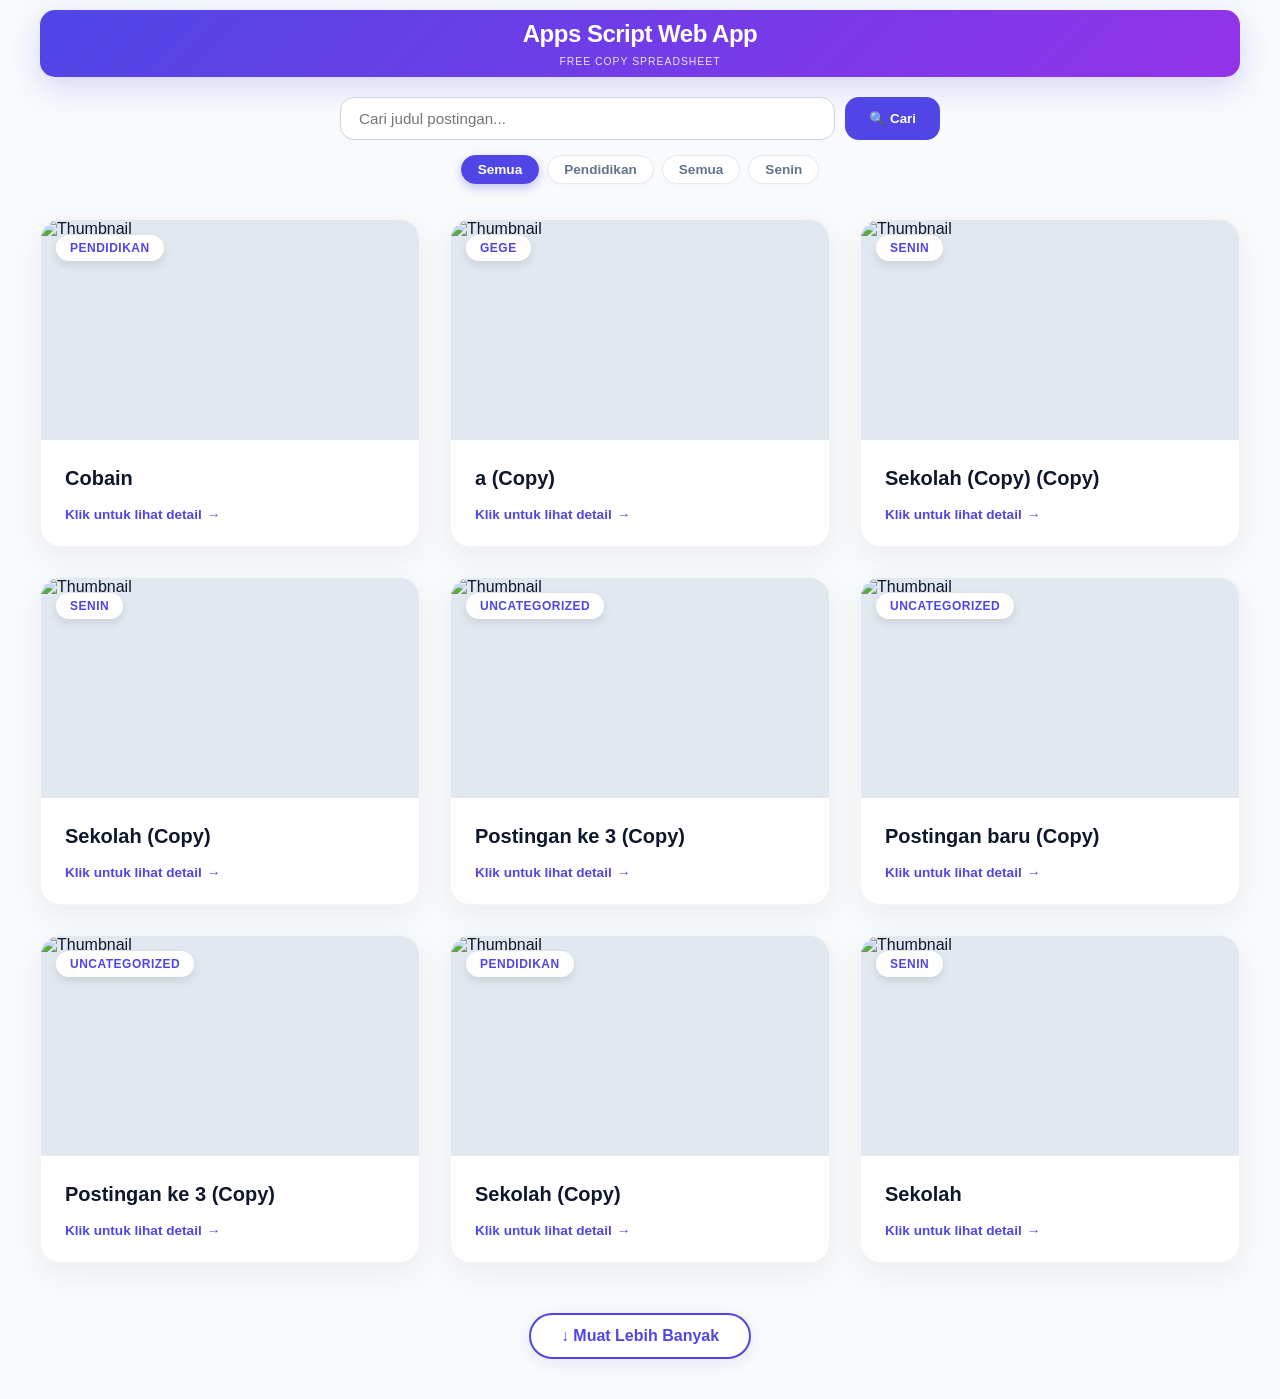
==== index.html @ 71a4f85f "Update index.html" ====
<!DOCTYPE html>
<html lang="id">
<head>
  <meta charset="UTF-8">
  <meta name="viewport" content="width=device-width, initial-scale=1.0">
  <title>Portal Postingan Publik</title>
  <link rel="stylesheet" href="style.css">
</head>
<body>

<div class="container">
  <!-- Header Rounded Super Cantik -->
  <div class="header-box">
    <h1 class="page-title">Apps Script Web App</h1>
    <p class="page-subtitle">Free copy spreadsheet</p>
  </div>

  <!-- Search & Category Pills Section -->
  <div class="filter-section">
    <div class="search-bar-wrapper">
      <div class="search-input-container">
        <input type="text" id="searchInput" class="search-input" placeholder="Cari judul postingan...">
        <button id="clearSearchBtn" class="clear-search-btn" title="Hapus pencarian">✕</button>
      </div>
      <button id="searchBtn" class="search-btn">🔍 Cari</button>
    </div>
    
    <!-- Kategori Bulat Kecil Berjejer -->
    <div class="categories-bar" id="categoriesBar">
      <button class="cat-pill active" onclick="selectCategory('', this)">Semua</button>
    </div>

    <!-- Informasi Hasil Pencarian (Di bawah kategori) -->
    <div id="searchInfo" class="search-info-text" style="display: none;"></div>
  </div>
  
  <div class="grid" id="postsGrid">
    <div class="loading-state">⏳ Sedang memuat data terbaru...</div>
  </div>

  <div class="load-more-container" id="loadMoreContainer" style="display: none;">
    <button class="btn-load-more" onclick="loadMorePosts()">↓ Muat Lebih Banyak</button>
  </div>
</div>

<!-- ========================================= -->
<!-- MODAL FULL SCREEN                         -->
<!-- ========================================= -->
<div class="modal" id="postModal">
  <button class="modal-close" onclick="closeModal()">✕</button>
  
  <div class="modal-content">
    <div class="slideshow-wrapper" id="slideshowWrapper" style="display: none;">
      <div class="slide-main-container" id="slideMainContainer"></div>
      <button class="slide-btn slide-prev" onclick="changeSlide(-1)">❮</button>
      <button class="slide-btn slide-next" onclick="changeSlide(1)">❯</button>
    </div>

    <div class="thumbnail-list" id="thumbnailList"></div>
    
    <h1 class="modal-title" id="modalTitle"></h1>
    <div class="modal-desc" id="modalDesc"></div>
    
    <!-- Container Tombol Aksi Lengkap -->
    <div class="modal-actions">
      <a href="#" target="_blank" class="modal-link" id="modalLink" style="display: none;">🔗 Kunjungi Tautan</a>
      
      <a href="#" target="_blank" class="btn-request-custom" id="requestCustomBtn">
        <svg class="wa-icon" viewBox="0 0 24 24" width="18" height="18" stroke="currentColor" stroke-width="2" fill="none" stroke-linecap="round" stroke-linejoin="round"><path d="M21 11.5a8.38 8.38 0 0 1-.9 3.8 8.5 8.5 0 0 1-7.6 4.7 8.38 8.38 0 0 1-3.8-.9L3 21l1.9-5.7a8.38 8.38 0 0 1-.9-3.8 8.5 8.5 0 0 1 4.7-7.6 8.38 8.38 0 0 1 3.8-.9h.5a8.48 8.48 0 0 1 8 8v.5z"></path></svg>
        Request Custom
      </a>

      <a href="#" target="_blank" class="btn-tutorial" id="tutorialBtn" style="display: none;">
        <svg class="book-icon" viewBox="0 0 24 24" width="18" height="18" stroke="currentColor" stroke-width="2" fill="none" stroke-linecap="round" stroke-linejoin="round"><path d="M4 19.5v-15A2.5 2.5 0 0 1 6.5 2H20v20H6.5a2.5 2.5 0 0 1-2.5-2.5Z"></path><path d="M6.5 2H20v20H6.5A2.5 2.5 0 0 1 4 19.5v-15A2.5 2.5 0 0 1 6.5 2z"></path></svg>
        Cara pasang/salin web app ini
      </a>
    </div>
  </div>
</div>

<!-- ========================================= -->
<!-- LIGHTBOX FULL SCREEN ZOOM (IMAGE VIEWER)  -->
<!-- ========================================= -->
<div class="lightbox-modal" id="lightboxModal">
  <button class="lightbox-close" onclick="closeLightbox()">✕</button>
  <div class="lightbox-img-container">
    <img id="lightboxImg" src="" alt="Zoom Preview">
  </div>
</div>

<script src="script.js"></script>
</body>
</html>
---- style.css ----
:root {
  --primary: #4f46e5;
  --primary-hover: #4338ca;
  --bg-color: #f8fafc;
  --card-bg: #ffffff;
  --text-main: #0f172a;
  --text-muted: #64748b;
  --radius: 20px;
}
body {
  font-family: 'Inter', -apple-system, BlinkMacSystemFont, "Segoe UI", Roboto, sans-serif;
  background-color: var(--bg-color);
  color: var(--text-main);
  margin: 0;
  padding: 0;
  overflow-x: hidden;
}
.container {
  max-width: 1200px;
  margin: 0 auto;
  padding: 10px 20px 40px 20px;
}

.header-box {
  background: linear-gradient(135deg, #4f46e5 0%, #9333ea 100%);
  padding: 10px 10px;
  border-radius: 15px;
  text-align: center;
  color: white;
  box-shadow: 0 10px 30px rgba(79, 70, 229, 0.2);
  margin-bottom: 20px;
}
.page-title {
  font-size: 1.5rem;
  font-weight: 800;
  margin: 0 0 8px 0;
  letter-spacing: -0.5px;
}
.page-subtitle {
  font-size: 0.65rem;
  opacity: 0.85;
  font-weight: 500;
  margin: 0;
  text-transform: uppercase;
  letter-spacing: 1px;
}

.filter-section {
  display: flex;
  flex-direction: column;
  gap: 15px;
  margin-bottom: 35px;
}
.search-bar-wrapper {
  display: flex;
  gap: 10px;
  max-width: 600px;
  margin: 0 auto;
  width: 100%;
}

/* Wrapper untuk Input dan Tombol Silang */
.search-input-container {
  position: relative;
  flex: 1;
  display: flex;
  align-items: center;
}
.search-input {
  width: 100%;
  padding: 12px 40px 12px 18px; /* Padding kanan ditambah agar teks tidak tertutup tombol silang */
  border: 1px solid #cbd5e1;
  border-radius: 14px;
  font-size: 0.95rem;
  outline: none;
  background: white;
  box-shadow: 0 2px 5px rgba(0,0,0,0.02);
  transition: all 0.3s;
}
.search-input:focus {
  border-color: var(--primary);
  box-shadow: 0 0 0 4px rgba(79, 70, 229, 0.15);
}

/* Styling Tombol Silang (Clear) di dalam Input */
.clear-search-btn {
  position: absolute;
  right: 12px;
  background: #e2e8f0;
  border: none;
  color: #64748b;
  width: 22px;
  height: 22px;
  border-radius: 50%;
  font-size: 0.75rem;
  font-weight: bold;
  cursor: pointer;
  display: none; /* Sembunyikan secara default jika kosong */
  align-items: center;
  justify-content: center;
  transition: 0.2s;
}
.clear-search-btn:hover {
  background: #ef4444;
  color: white;
}

.search-btn {
  background: var(--primary);
  color: white;
  border: none;
  padding: 0 24px;
  border-radius: 14px;
  font-weight: bold;
  cursor: pointer;
  transition: 0.2s;
}
.search-btn:hover { background: var(--primary-hover); }

/* Teks Info Hasil Pencarian di Bawah Kategori */
.search-info-text {
  text-align: center;
  font-size: 0.95rem;
  color: var(--text-muted);
  margin-top: 5px;
}

.categories-bar {
  display: flex;
  gap: 8px;
  flex-wrap: wrap;
  justify-content: center;
  max-width: 800px;
  margin: 0 auto;
}
.cat-pill {
  background: white;
  border: 1px solid #e2e8f0;
  color: var(--text-muted);
  padding: 6px 16px;
  border-radius: 30px;
  font-size: 0.85rem;
  font-weight: 600;
  cursor: pointer;
  box-shadow: 0 2px 4px rgba(0,0,0,0.02);
  transition: all 0.2s;
}
.cat-pill:hover {
  border-color: var(--primary);
  color: var(--primary);
}
.cat-pill.active {
  background: var(--primary);
  color: white;
  border-color: var(--primary);
  box-shadow: 0 4px 10px rgba(79, 70, 229, 0.3);
}

.grid {
  display: grid;
  grid-template-columns: 1fr;
  gap: 30px;
}
@media (min-width: 768px) {
  .grid { grid-template-columns: repeat(2, 1fr); }
}
@media (min-width: 1024px) {
  .grid { grid-template-columns: repeat(3, 1fr); }
}

.card {
  background: var(--card-bg);
  border-radius: var(--radius);
  overflow: hidden;
  box-shadow: 0 10px 30px rgba(0,0,0,0.06);
  cursor: pointer;
  transition: all 0.3s cubic-bezier(0.4, 0, 0.2, 1);
  display: flex;
  flex-direction: column;
  border: 1px solid #f1f5f9;
}
.card:hover {
  transform: translateY(-8px);
  box-shadow: 0 20px 40px rgba(79, 70, 229, 0.15);
}

.card-thumb-container {
  width: 100%;
  height: 220px;
  overflow: hidden;
  position: relative;
  background: #e2e8f0;
}
.card-thumb {
  width: 100%;
  height: 100%;
  object-fit: cover;
  transition: transform 0.5s ease;
}
.card:hover .card-thumb {
  transform: scale(1.08);
}

.category-badge {
  position: absolute;
  top: 15px;
  left: 15px;
  background: rgba(255, 255, 255, 0.95);
  backdrop-filter: blur(5px);
  color: var(--primary);
  padding: 6px 14px;
  border-radius: 30px;
  font-size: 0.75rem;
  font-weight: 700;
  box-shadow: 0 4px 10px rgba(0,0,0,0.1);
  text-transform: uppercase;
  letter-spacing: 0.5px;
  z-index: 5; 
}

.card-content {
  padding: 24px;
  display: flex;
  flex-direction: column;
  flex-grow: 1;
}
.card-title {
  font-size: 1.25rem;
  font-weight: 700;
  margin: 0 0 15px 0;
  line-height: 1.4;
  display: -webkit-box;
  -webkit-line-clamp: 2;
  -webkit-box-orient: vertical;
  overflow: hidden;
}
.card-action-text {
  margin-top: auto;
  font-size: 0.85rem;
  font-weight: 600;
  color: var(--primary);
  display: flex;
  align-items: center;
  gap: 5px;
}

.load-more-container {
  text-align: center;
  margin-top: 50px;
}
.btn-load-more {
  background: white;
  color: var(--primary);
  border: 2px solid var(--primary);
  padding: 12px 30px;
  border-radius: 30px;
  font-size: 1rem;
  font-weight: bold;
  cursor: pointer;
  transition: all 0.3s;
  box-shadow: 0 4px 15px rgba(79,70,229,0.1);
}
.btn-load-more:hover {
  background: var(--primary);
  color: white;
  transform: translateY(-2px);
}

.modal {
  position: fixed;
  top: 0; left: 0; width: 100vw; height: 100vh;
  background: var(--card-bg);
  z-index: 9999;
  display: none;
  overflow-y: auto;
  opacity: 0;
  transition: opacity 0.3s ease;
}
.modal.show {
  display: block;
  animation: modalFadeIn 0.4s forwards;
}
@keyframes modalFadeIn {
  0% { opacity: 0; transform: translateY(30px); }
  100% { opacity: 1; transform: translateY(0); }
}

.modal-close {
  position: fixed !important;
  top: 25px !important;
  right: 25px !important;
  background: rgba(15, 23, 42, 0.8) !important;
  color: white !important;
  border: none;
  width: 50px; height: 50px;
  border-radius: 50%;
  font-size: 1.6rem;
  cursor: pointer;
  display: flex; justify-content: center; align-items: center;
  z-index: 99999 !important;
  backdrop-filter: blur(8px);
  transition: all 0.2s;
  box-shadow: 0 5px 20px rgba(0,0,0,0.3);
}
.modal-close:hover {
  background: #ef4444 !important;
  transform: rotate(90deg) scale(1.1);
}

.modal-content {
  max-width: 900px;
  margin: 0 auto;
  padding: 60px 20px;
}

.slideshow-wrapper {
  position: relative;
  width: 100%;
  margin-bottom: 20px;
}
.slide-main-container {
  width: 100%;
  aspect-ratio: 16 / 9;
  border-radius: 20px;
  overflow: hidden;
  background: #e2e8f0;
  box-shadow: 0 15px 30px rgba(0,0,0,0.1);
}
.slide-img {
  width: 100%;
  height: 100%;
  object-fit: cover;
  display: none;
}
.slide-img.active {
  display: block;
  animation: fadeIn 0.4s ease;
}
@keyframes fadeIn { from { opacity: 0; } to { opacity: 1; } }

.slide-btn {
  position: absolute;
  top: 50%;
  transform: translateY(-50%);
  background: rgba(15, 23, 42, 0.6);
  color: white;
  border: none;
  width: 45px; height: 45px;
  border-radius: 50%;
  font-size: 1.2rem;
  cursor: pointer;
  display: flex; align-items: center; justify-content: center;
  backdrop-filter: blur(4px);
  transition: all 0.2s;
  z-index: 10;
}
.slide-btn:hover { background: var(--primary); transform: translateY(-50%) scale(1.1); }
.slide-prev { left: 15px; }
.slide-next { right: 15px; }

.thumbnail-list {
  display: flex;
  gap: 10px;
  overflow-x: auto;
  padding-bottom: 10px;
  margin-bottom: 30px;
  scrollbar-width: thin;
}
.thumb-item {
  width: 75px;
  height: 55px;
  border-radius: 10px;
  overflow: hidden;
  cursor: pointer;
  border: 3px solid transparent;
  opacity: 0.6;
  transition: all 0.2s;
  flex-shrink: 0;
  background: #e2e8f0;
}
.thumb-item img { width: 100%; height: 100%; object-fit: cover; }
.thumb-item:hover { opacity: 0.9; }
.thumb-item.active { border-color: var(--primary); opacity: 1; transform: scale(1.05); }

.modal-title { font-size: 2.2rem; font-weight: 800; margin-bottom: 20px; line-height: 1.3; }
.modal-desc { font-size: 1.1rem; color: #334155; line-height: 1.8; white-space: pre-line; margin-bottom: 40px; }
.modal-link {
  display: inline-block;
  background: linear-gradient(135deg, var(--primary) 0%, #6366f1 100%);
  color: white;
  text-decoration: none;
  padding: 15px 35px;
  border-radius: 30px;
  font-weight: bold;
  font-size: 1.1rem;
  box-shadow: 0 10px 20px rgba(79,70,229,0.3);
  transition: all 0.3s;
}
.modal-link:hover { transform: translateY(-3px); box-shadow: 0 15px 25px rgba(79,70,229,0.4); }

.loading-state { 
  grid-column: 1 / -1; /* Membuat teks kosong/loading berada di tengah mencakup seluruh kolom grid */
  text-align: center; 
  padding: 60px 20px; 
  color: var(--text-muted); 
  font-size: 1.1rem; 
}



/* ========================================= */
/* LIGHTBOX ZOOM FULL SCREEN                 */
/* ========================================= */
.lightbox-modal {
  position: fixed;
  top: 0; left: 0; width: 100vw; height: 100vh;
  background: rgba(15, 23, 42, 0.95);
  z-index: 999999;
  display: none;
  justify-content: center;
  align-items: center;
  opacity: 0;
  transition: opacity 0.3s ease;
}
.lightbox-modal.show {
  display: flex;
  opacity: 1;
}
.lightbox-img-container {
  width: 100%;
  height: 100%;
  overflow: auto; /* Memungkinkan zoom dan scroll di HP */
  display: flex;
  justify-content: center;
  align-items: center;
  padding: 20px;
  box-sizing: border-box;
}
#lightboxImg {
  max-width: 100%;
  max-height: 100%;
  object-fit: contain;
  transition: transform 0.2s ease;
  cursor: zoom-in;
}
.lightbox-close {
  position: fixed;
  top: 25px;
  right: 25px;
  background: rgba(255, 255, 255, 0.2);
  color: white;
  border: none;
  width: 45px; height: 45px;
  border-radius: 50%;
  font-size: 1.5rem;
  cursor: pointer;
  display: flex;
  justify-content: center;
  align-items: center;
  z-index: 1000000;
  backdrop-filter: blur(5px);
  transition: 0.2s;
}
.lightbox-close:hover {
  background: #ef4444;
}
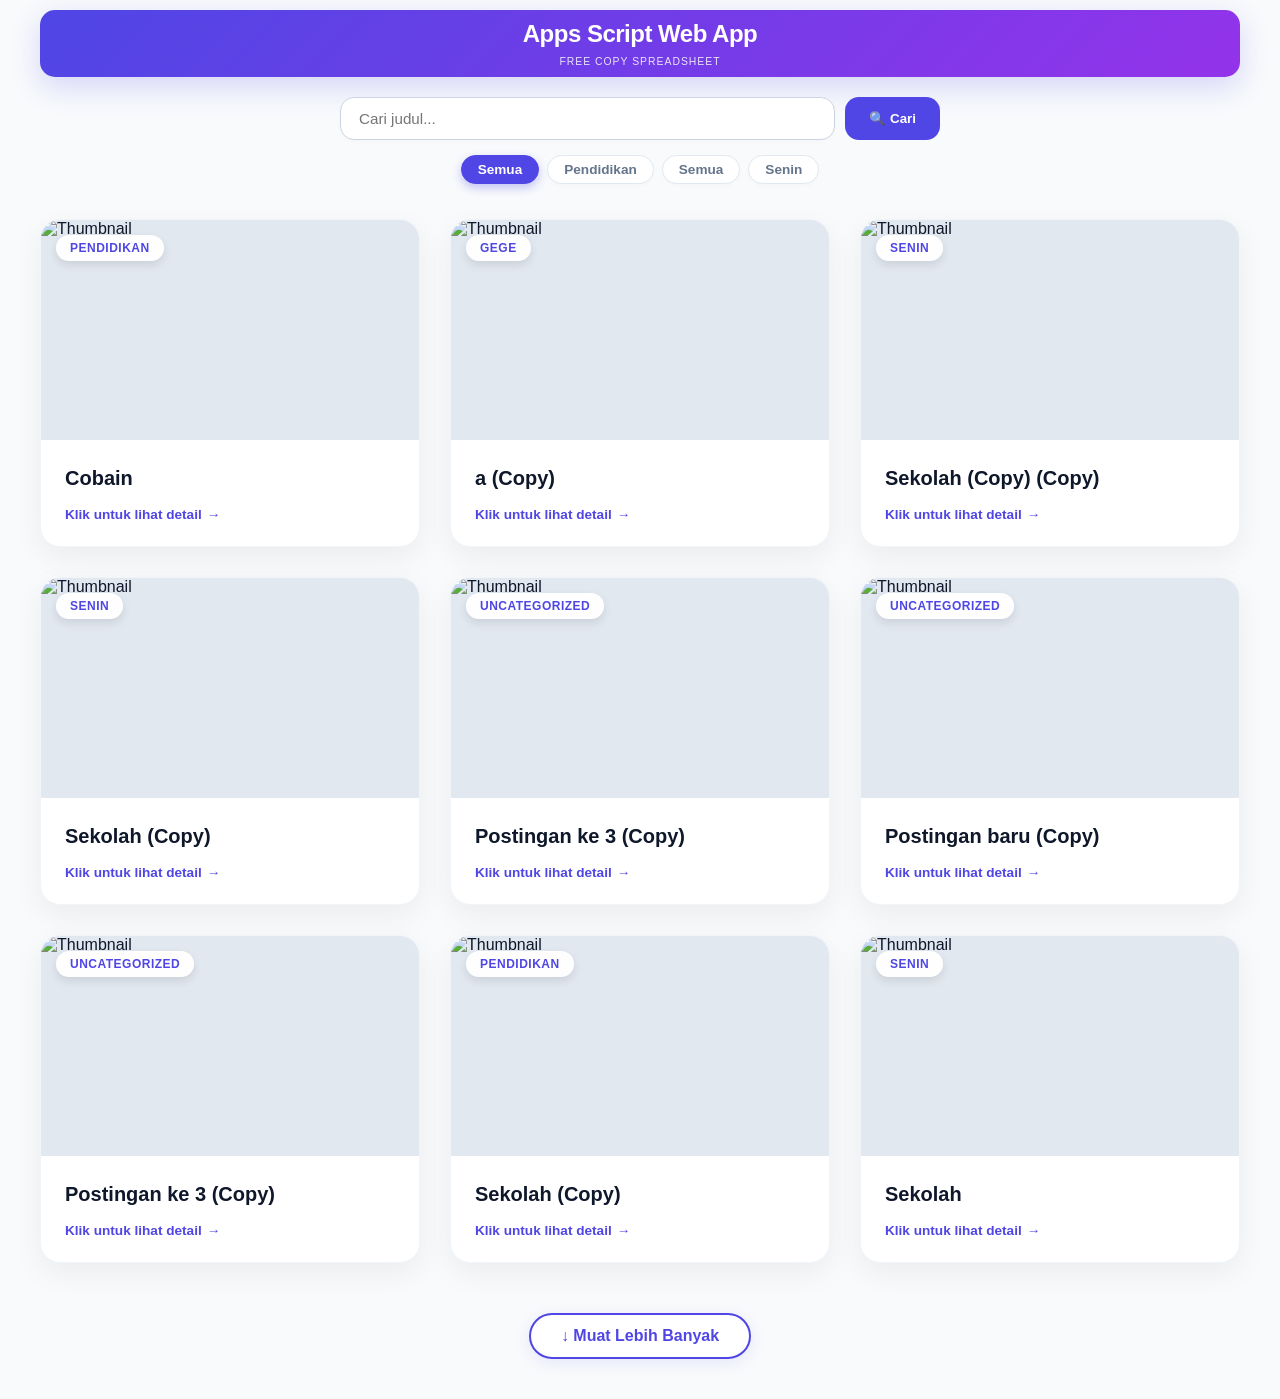
==== commit 699daa37: "Update index.html" ====
--- a/index.html
+++ b/index.html
@@ -3,7 +3,7 @@
 <head>
   <meta charset="UTF-8">
   <meta name="viewport" content="width=device-width, initial-scale=1.0">
-  <title>Portal Postingan Publik</title>
+  <title>Kumpulan App Script Web App</title>
   <link rel="stylesheet" href="style.css">
 </head>
 <body>
@@ -19,7 +19,7 @@
   <div class="filter-section">
     <div class="search-bar-wrapper">
       <div class="search-input-container">
-        <input type="text" id="searchInput" class="search-input" placeholder="Cari judul postingan...">
+        <input type="text" id="searchInput" class="search-input" placeholder="Cari judul...">
         <button id="clearSearchBtn" class="clear-search-btn" title="Hapus pencarian">✕</button>
       </div>
       <button id="searchBtn" class="search-btn">🔍 Cari</button>
@@ -63,15 +63,26 @@
     
     <!-- Container Tombol Aksi Lengkap -->
     <div class="modal-actions">
-      <a href="#" target="_blank" class="modal-link" id="modalLink" style="display: none;">🔗 Kunjungi Tautan</a>
+      <!-- Tombol Kunjungi Tautan dengan Ikon Unduh Gradient SVG -->
+<!-- Tombol Kunjungi Tautan dengan Logo dari Google Drive -->
+      <a href="#" target="_blank" class="modal-link gradient-link" id="modalLink" style="display: none;">
+        <img src="https://lh3.googleusercontent.com/d/1WOo9x17u79cQUgJLemnRoruOZh3N4p8T" alt="Link Icon" class="link-img-icon" width="18" height="18">
+        Pasang WebApp Script ini
+      </a>
       
+      <!-- Tombol Request Custom dengan Logo WhatsApp dari Drive -->
       <a href="#" target="_blank" class="btn-request-custom" id="requestCustomBtn">
-        <svg class="wa-icon" viewBox="0 0 24 24" width="18" height="18" stroke="currentColor" stroke-width="2" fill="none" stroke-linecap="round" stroke-linejoin="round"><path d="M21 11.5a8.38 8.38 0 0 1-.9 3.8 8.5 8.5 0 0 1-7.6 4.7 8.38 8.38 0 0 1-3.8-.9L3 21l1.9-5.7a8.38 8.38 0 0 1-.9-3.8 8.5 8.5 0 0 1 4.7-7.6 8.38 8.38 0 0 1 3.8-.9h.5a8.48 8.48 0 0 1 8 8v.5z"></path></svg>
+        <img src="https://lh3.googleusercontent.com/d/1Utk2XlBymeaVM__9VWyZMHb1spF_wOuO" alt="WhatsApp" class="wa-img-icon" width="18" height="18">
         Request Custom
       </a>
 
+      <!-- Tombol Cara Pasang dengan Ikon Tanda Tanya (?) -->
       <a href="#" target="_blank" class="btn-tutorial" id="tutorialBtn" style="display: none;">
-        <svg class="book-icon" viewBox="0 0 24 24" width="18" height="18" stroke="currentColor" stroke-width="2" fill="none" stroke-linecap="round" stroke-linejoin="round"><path d="M4 19.5v-15A2.5 2.5 0 0 1 6.5 2H20v20H6.5a2.5 2.5 0 0 1-2.5-2.5Z"></path><path d="M6.5 2H20v20H6.5A2.5 2.5 0 0 1 4 19.5v-15A2.5 2.5 0 0 1 6.5 2z"></path></svg>
+        <svg class="question-icon" viewBox="0 0 24 24" width="18" height="18" fill="none" stroke="currentColor" stroke-width="2.5" stroke-linecap="round" stroke-linejoin="round">
+          <circle cx="12" cy="12" r="10"></circle>
+          <path d="M9.09 9a3 3 0 0 1 5.83 1c0 2-3 3-3 3"></path>
+          <line x1="12" y1="17" x2="12.01" y2="17"></line>
+        </svg>
         Cara pasang/salin web app ini
       </a>
     </div>
@@ -79,7 +90,7 @@
 </div>
 
 <!-- ========================================= -->
-<!-- LIGHTBOX FULL SCREEN ZOOM (IMAGE VIEWER)  -->
+<!-- LIGHTBOX FULL SCREEN ZOOM                 -->
 <!-- ========================================= -->
 <div class="lightbox-modal" id="lightboxModal">
   <button class="lightbox-close" onclick="closeLightbox()">✕</button>
--- a/style.css
+++ b/style.css
@@ -59,7 +59,6 @@
   width: 100%;
 }
 
-/* Wrapper untuk Input dan Tombol Silang */
 .search-input-container {
   position: relative;
   flex: 1;
@@ -68,7 +67,7 @@
 }
 .search-input {
   width: 100%;
-  padding: 12px 40px 12px 18px; /* Padding kanan ditambah agar teks tidak tertutup tombol silang */
+  padding: 12px 40px 12px 18px;
   border: 1px solid #cbd5e1;
   border-radius: 14px;
   font-size: 0.95rem;
@@ -82,7 +81,6 @@
   box-shadow: 0 0 0 4px rgba(79, 70, 229, 0.15);
 }
 
-/* Styling Tombol Silang (Clear) di dalam Input */
 .clear-search-btn {
   position: absolute;
   right: 12px;
@@ -95,7 +93,7 @@
   font-size: 0.75rem;
   font-weight: bold;
   cursor: pointer;
-  display: none; /* Sembunyikan secara default jika kosong */
+  display: none;
   align-items: center;
   justify-content: center;
   transition: 0.2s;
@@ -117,7 +115,6 @@
 }
 .search-btn:hover { background: var(--primary-hover); }
 
-/* Teks Info Hasil Pencarian di Bawah Kategori */
 .search-info-text {
   text-align: center;
   font-size: 0.95rem;
@@ -384,29 +381,93 @@
 
 .modal-title { font-size: 2.2rem; font-weight: 800; margin-bottom: 20px; line-height: 1.3; }
 .modal-desc { font-size: 1.1rem; color: #334155; line-height: 1.8; white-space: pre-line; margin-bottom: 40px; }
-.modal-link {
-  display: inline-block;
-  background: linear-gradient(135deg, var(--primary) 0%, #6366f1 100%);
-  color: white;
+
+/* ========================================= */
+/* MODAL ACTIONS (GRADIENT, WA, & TUTORIAL)  */
+/* ========================================= */
+.modal-actions {
+  display: flex;
+  flex-wrap: wrap;
+  gap: 12px;
+  align-items: center;
+  margin-top: 20px;
+}
+
+.gradient-link {
+  display: inline-flex;
+  align-items: center;
+  gap: 8px;
+  background: #ffffff;
+  color: var(--primary);
+  border: 2px solid var(--primary);
   text-decoration: none;
-  padding: 15px 35px;
+  padding: 13px 25px;
   border-radius: 30px;
   font-weight: bold;
-  font-size: 1.1rem;
-  box-shadow: 0 10px 20px rgba(79,70,229,0.3);
+  font-size: 1rem;
+  box-shadow: 0 4px 15px rgba(79, 70, 229, 0.1);
   transition: all 0.3s;
 }
-.modal-link:hover { transform: translateY(-3px); box-shadow: 0 15px 25px rgba(79,70,229,0.4); }
+.gradient-link:hover {
+  background: var(--primary);
+  color: white;
+  transform: translateY(-3px);
+  box-shadow: 0 10px 20px rgba(79, 70, 229, 0.3);
+}
+.gradient-link:hover .download-gradient-icon {
+  stroke: #ffffff;
+}
+
+.btn-request-custom {
+  display: inline-flex;
+  align-items: center;
+  gap: 8px;
+  background: #25d366;
+  color: white;
+  text-decoration: none;
+  padding: 15px 25px;
+  border-radius: 30px;
+  font-weight: bold;
+  font-size: 1rem;
+  box-shadow: 0 10px 20px rgba(37, 211, 102, 0.3);
+  transition: all 0.3s;
+}
+.btn-request-custom:hover {
+  background: #22bf5b;
+  transform: translateY(-3px);
+  box-shadow: 0 15px 25px rgba(37, 211, 102, 0.4);
+}
+.wa-img-icon {
+  object-fit: contain;
+}
+
+.btn-tutorial {
+  display: inline-flex;
+  align-items: center;
+  gap: 8px;
+  background: #0ea5e9;
+  color: white;
+  text-decoration: none;
+  padding: 15px 25px;
+  border-radius: 30px;
+  font-weight: bold;
+  font-size: 1rem;
+  box-shadow: 0 10px 20px rgba(14, 165, 233, 0.3);
+  transition: all 0.3s;
+}
+.btn-tutorial:hover {
+  background: #0284c7;
+  transform: translateY(-3px);
+  box-shadow: 0 15px 25px rgba(14, 165, 233, 0.4);
+}
 
 .loading-state { 
-  grid-column: 1 / -1; /* Membuat teks kosong/loading berada di tengah mencakup seluruh kolom grid */
+  grid-column: 1 / -1;
   text-align: center; 
   padding: 60px 20px; 
   color: var(--text-muted); 
   font-size: 1.1rem; 
 }
-
-
 
 /* ========================================= */
 /* LIGHTBOX ZOOM FULL SCREEN                 */
@@ -429,7 +490,7 @@
 .lightbox-img-container {
   width: 100%;
   height: 100%;
-  overflow: auto; /* Memungkinkan zoom dan scroll di HP */
+  overflow: auto;
   display: flex;
   justify-content: center;
   align-items: center;
@@ -464,5 +525,3 @@
 .lightbox-close:hover {
   background: #ef4444;
 }
-
-
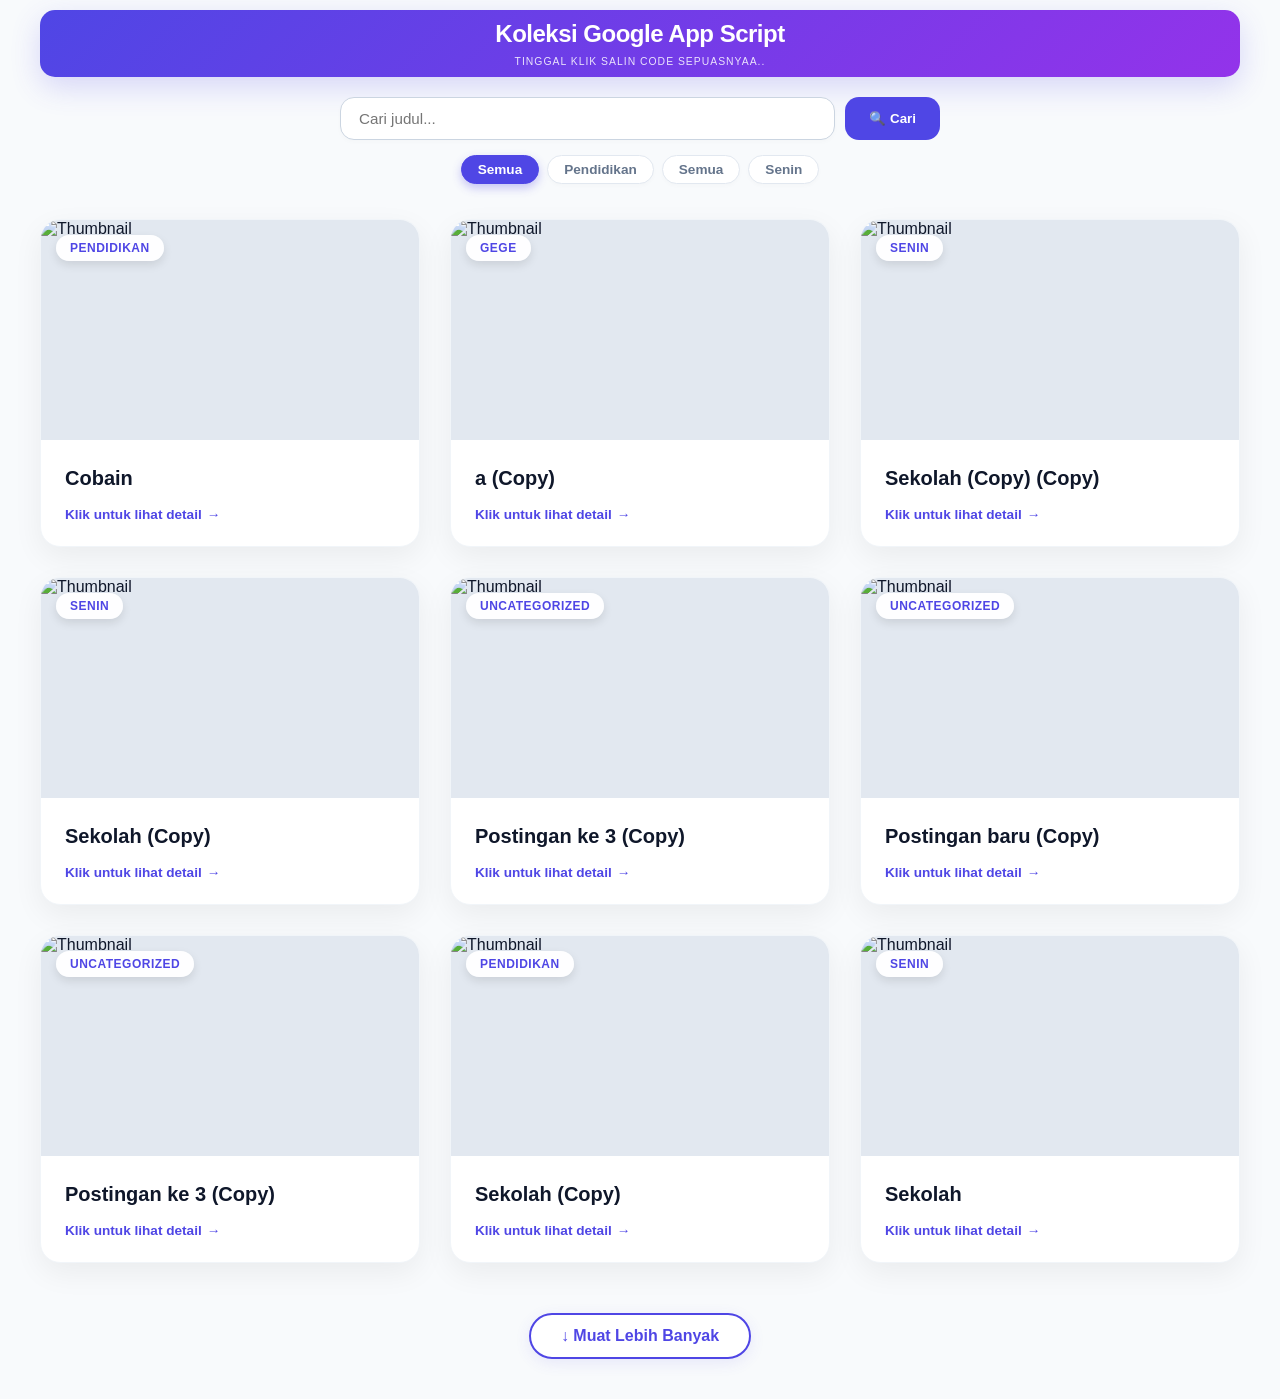
==== commit e7f0be29: "Update index.html" ====
--- a/index.html
+++ b/index.html
@@ -11,8 +11,8 @@
 <div class="container">
   <!-- Header Rounded Super Cantik -->
   <div class="header-box">
-    <h1 class="page-title">Apps Script Web App</h1>
-    <p class="page-subtitle">Free copy spreadsheet</p>
+    <h1 class="page-title">Koleksi Google App Script</h1>
+    <p class="page-subtitle">Tinggal klik salin code sepuasnyaa..</p>
   </div>
 
   <!-- Search & Category Pills Section -->
